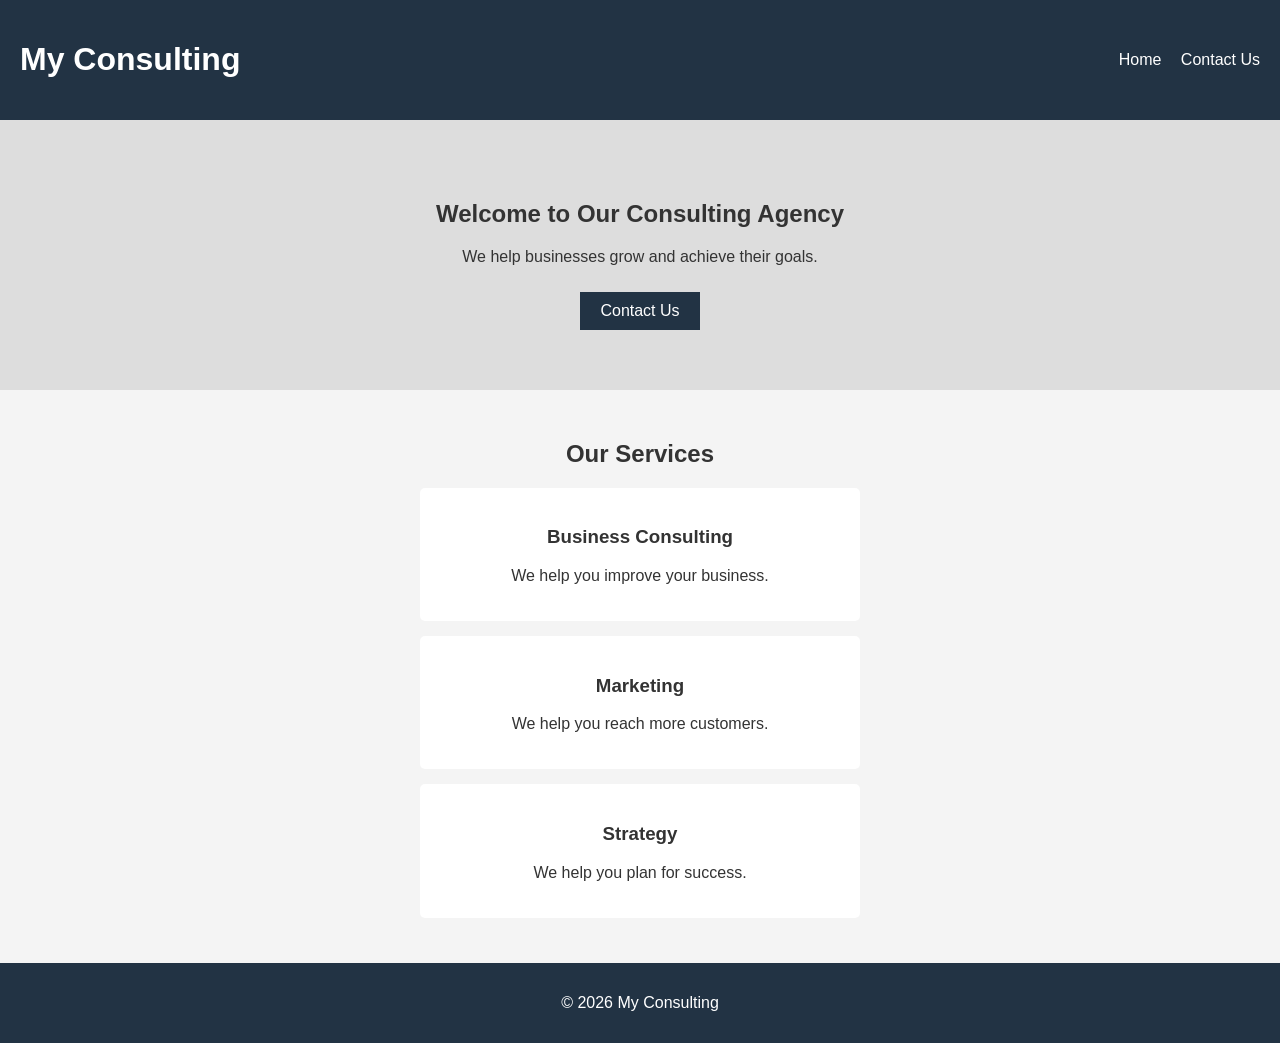
==== index.html @ b8938a59 "Initial commit" ====
<!doctype html>
<html lang="en">
  <head>
    <meta charset="UTF-8" />
    <meta name="viewport" content="width=device-width, initial-scale=1.0" />
    <title>My Consulting</title>
    <link rel="stylesheet" href="style.css" />
  </head>
  <body>
    <header>
      <h1>My Consulting</h1>
      <nav>
        <a href="index.html">Home</a>
        <a href="contact.html">Contact Us</a>
      </nav>
    </header>

    <section class="hero">
      <h2>Welcome to Our Consulting Agency</h2>
      <p>We help businesses grow and achieve their goals.</p>
      <a href="contact.html" class="btn">Contact Us</a>
    </section>

    <section class="services">
      <h2>Our Services</h2>

      <div class="service">
        <h3>Business Consulting</h3>
        <p>We help you improve your business.</p>
      </div>

      <div class="service">
        <h3>Marketing</h3>
        <p>We help you reach more customers.</p>
      </div>

      <div class="service">
        <h3>Strategy</h3>
        <p>We help you plan for success.</p>
      </div>
    </section>

    <footer>
      <p>&copy; 2026 My Consulting</p>
    </footer>
  </body>
</html>
---- style.css ----
/* General styles */
body {
  font-family: Arial, sans-serif;
  margin: 0;
  background-color: #f4f4f4;
  color: #333;
}

/* Header */
header {
  background-color: #234;
  color: white;
  padding: 20px;
  display: flex;
  justify-content: space-between;
  align-items: center;
}

nav a {
  color: white;
  text-decoration: none;
  margin-left: 15px;
}

/* Home page */
.hero {
  text-align: center;
  padding: 60px 20px;
  background-color: #ddd;
}

.btn {
  display: inline-block;
  background-color: #234;
  color: white;
  padding: 10px 20px;
  text-decoration: none;
  margin-top: 10px;
}

.services {
  text-align: center;
  padding: 30px;
}

.service {
  background-color: white;
  padding: 20px;
  margin: 15px auto;
  max-width: 400px;
  border-radius: 5px;
}

/* Contact page */
.contact {
  max-width: 500px;
  margin: 40px auto;
  padding: 25px;
  background-color: white;
  border-radius: 5px;
}

form label {
  display: block;
  margin-top: 15px;
}

input,
textarea {
  width: 100%;
  padding: 10px;
  margin-top: 5px;
  box-sizing: border-box;
}

button {
  margin-top: 20px;
  padding: 12px 20px;
  background-color: #234;
  color: white;
  border: none;
  cursor: pointer;
}

button:hover,
.btn:hover {
  background-color: #456;
}

/* Footer */
footer {
  text-align: center;
  padding: 15px;
  background-color: #234;
  color: white;
}
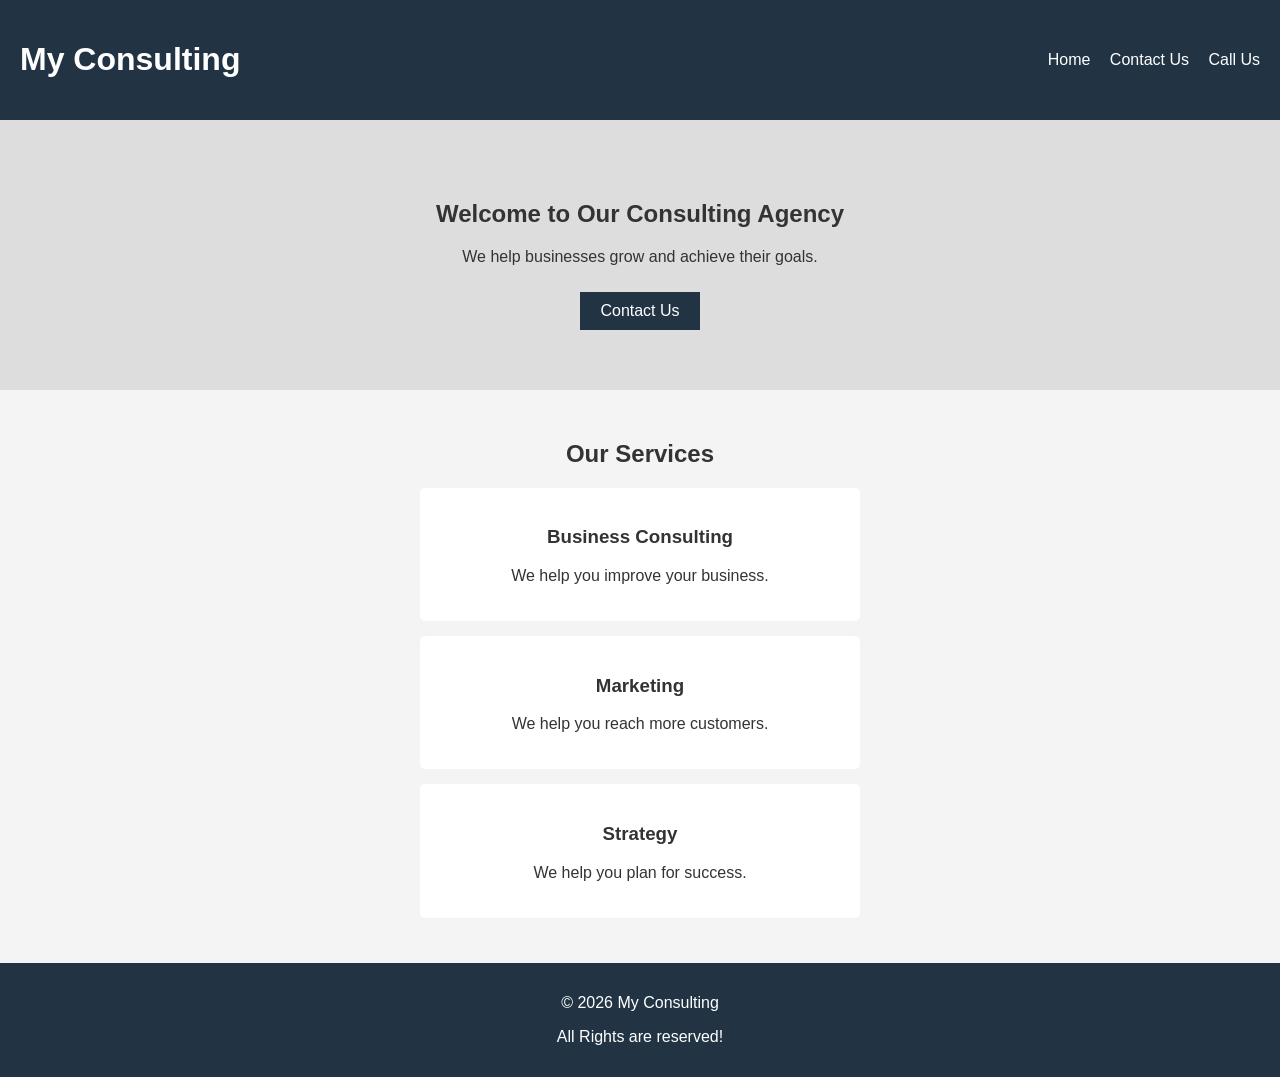
==== commit e14c2352: "modify html" ====
--- a/index.html
+++ b/index.html
@@ -12,6 +12,7 @@
       <nav>
         <a href="index.html">Home</a>
         <a href="contact.html">Contact Us</a>
+        <a href="#">Call Us</a>
       </nav>
     </header>
 
@@ -42,6 +43,7 @@
 
     <footer>
       <p>&copy; 2026 My Consulting</p>
+      <p>All Rights are reserved!</p>
     </footer>
   </body>
 </html>
